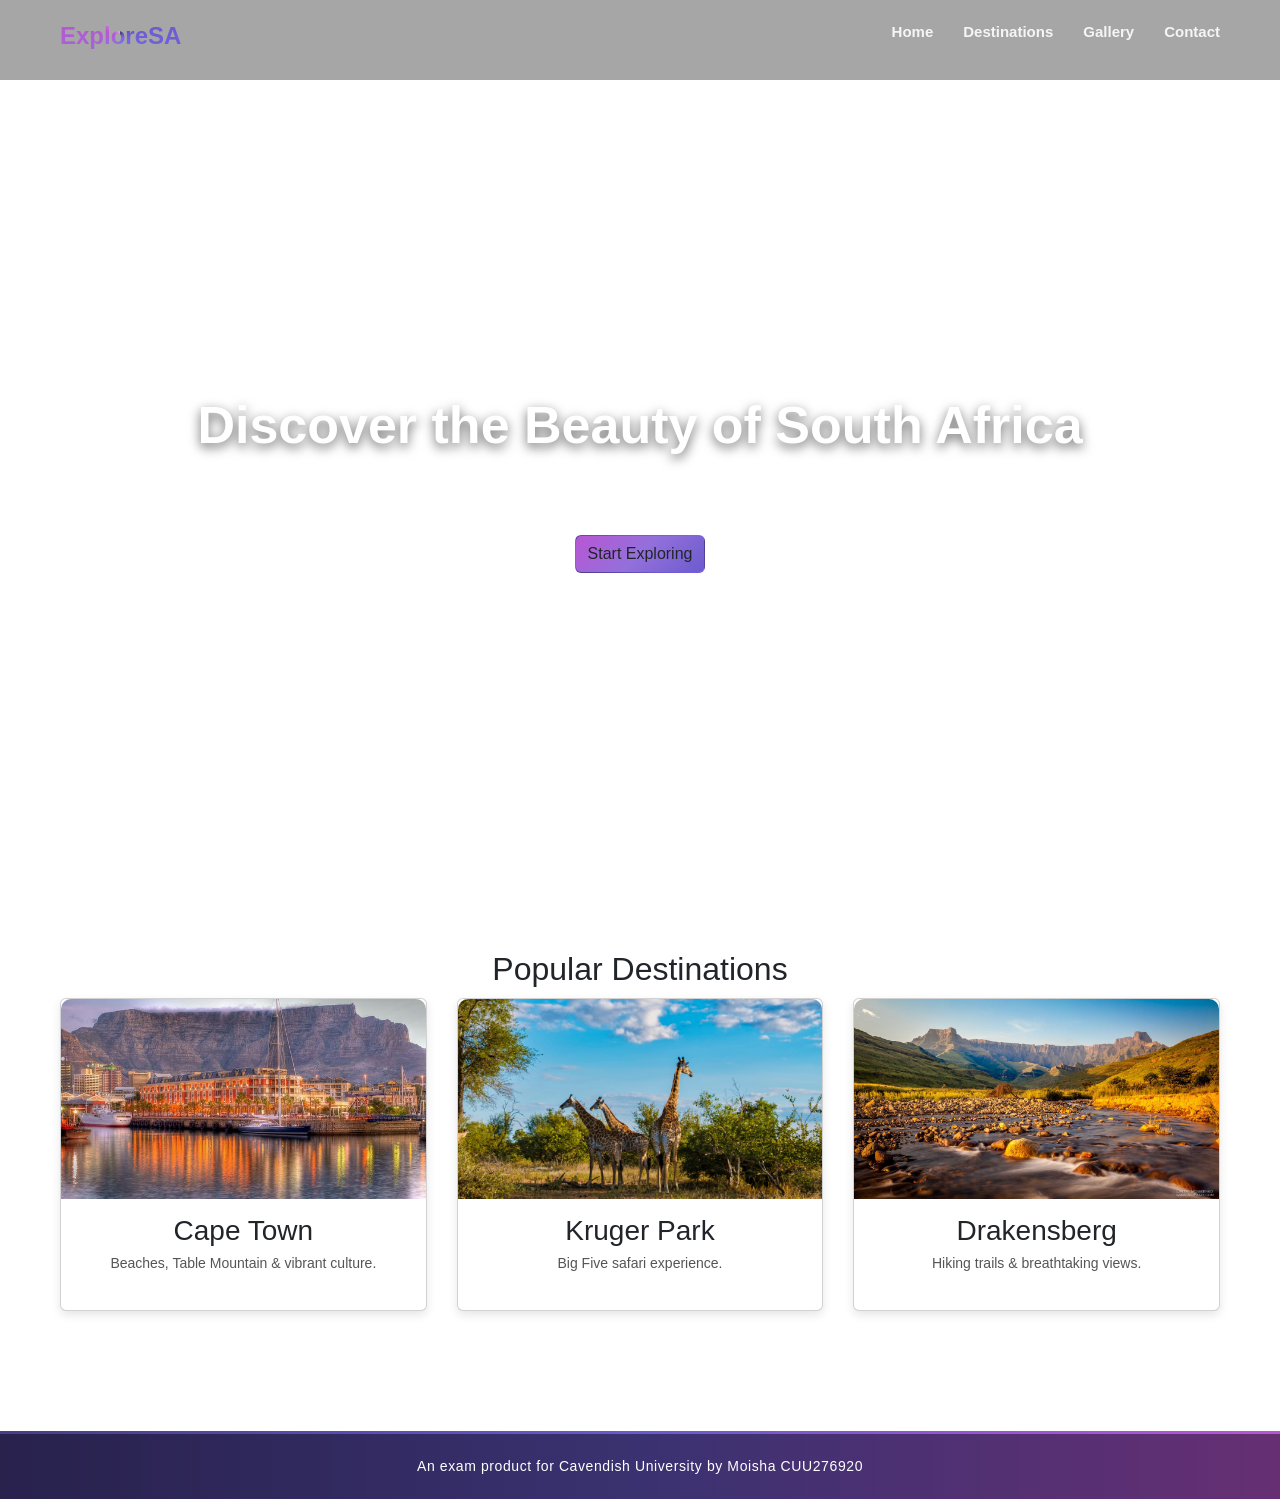
==== index.html @ c61aabde "Worked on the index ,style and added pictures and videos" ====
<!DOCTYPE html>
<html lang="en">
<head>
    <meta charset="UTF-8">
    <title>Explore South Africa</title>
    <link rel="stylesheet" href="style.css">
    <link href="https://cdn.jsdelivr.net/npm/bootstrap@5.3.8/dist/css/bootstrap.min.css" rel="stylesheet" integrity="sha384-sRIl4kxILFvY47J16cr9ZwB07vP4J8+LH7qKQnuqkuIAvNWLzeN8tE5YBujZqJLB" crossorigin="anonymous">
</head>
<body>
    <div class="container">
 <video autoplay muted loop class="bg-video">
        <source src="travel_hero.mp4" type="video/mp4">
    </video>
</div>
<header>
    <nav>
        <h2 class="logo">ExploreSA</h2>
        <ul>
            <li><a href="index.html">Home</a></li>
            <li><a href="destinations.html">Destinations</a></li>
            <li><a href="gallery.html">Gallery</a></li>
            <li><a href="contact.html">Contact</a></li>
        </ul>
    </nav>

    <section class="hero">
        <div>
        <h1>Discover the Beauty of South Africa</h1>
        </div>
        <p>Mountains, oceans, wildlife, culture — all in one place.</p>
        <a href="destinations.html" class="btn">Start Exploring</a>
    </section>
</header>

<section class="featured">
    <h2>Popular Destinations</h2>

    <div class="cards">
        <div class="card">
            <img src="Cape_town.jpg" alt="Table Mountain">
            <h3>Cape Town</h3>
            <p>Beaches, Table Mountain & vibrant culture.</p>
        </div>

        <div class="card">
            <img src="Kruger_park.jpg" alt="krugar park">
            <h3>Kruger Park</h3>
            <p>Big Five safari experience.</p>
        </div>

        <div class="card">
            <img src="drakensberg.jpg" alt="">
            <h3>Drakensberg</h3>
            <p>Hiking trails & breathtaking views.</p>
        </div>
    </div>
</section>
<footer>An exam product for Cavendish University by Moisha CUU276920</footer>
</body>
</html>
---- style.css ----
* {
    margin: 0;
    padding: 0;
    box-sizing: border-box;
    font-family: 'Poppins', sans-serif;
}

html {
    scroll-behavior: smooth;
    font-size: 100%;
}

body {
    background: #F7F9FC;
    color: #0D1B2A;
}

/* NAVIGATION */
nav {
    display: flex;
    justify-content: space-between;
    padding: 20px 60px;
    align-items: center;
    background: rgba(0, 0, 0, 0.35);
    backdrop-filter: blur(6px);
}

nav ul {
    display: flex;
    gap: 30px;
    list-style: none;
}

nav a {
    text-decoration: none;
    color: whitesmoke;
    font-weight: 600;
    font-size: 15px;
}

.logo {
    font-weight: bolder;
    font-size: 24px;
    color: transparent;
    background-image: conic-gradient(
        from 0deg,
        #483d8b 0%,
        #6a5acd 20%,
        #7b68ee 40%,
        #9370db 60%,
        #ba55d3 80%,
        #d8bfd8 100%
    );
    background-clip: text;
}

/* VIDEO BACKGROUND */
.bg-video {
    position: absolute;
    top: 0;
    left: 0;
    width: 100%;
    height: 100%;
    object-fit: cover;
    z-index: -1;
    filter: brightness(60%);
}

/* HERO SECTION */
.hero {
    height: 90vh;
    color: white;
    display: flex;
    flex-direction: column;
    justify-content: center;
    align-items: center;
    text-align: center;
    position: relative;
    overflow: hidden;
    padding: 0 20px;
}

.hero-content {
    position: relative;
    z-index: 2;
    max-width: 700px;
    transform: translateY(-60px);
}

.hero h1 {
    font-size: 52px;
    font-weight: 800;
    line-height: 1.1;
    margin-bottom: 15px;
    text-shadow: 0 4px 12px rgba(0,0,0,0.6);
}

.hero p {
    margin: 10px 0 28px;
    font-size: 18px;
}

/* PREMIUM BUTTON */
.btn {
    display: inline-block;
    padding: 14px 34px;
    font-size: 16px;
    font-weight: 600;
    color: #ffffff;
    text-decoration: none;
    border-radius: 8px;
    position: relative;
    overflow: hidden;
    background: linear-gradient(135deg, #483d8b, #6a5acd, #7b68ee);
    border: none;
    animation: slideIn 1s ease-out forwards;
    opacity: 0;
    transition: 0.3s ease;
}

.btn::before {
    content: "";
    position: absolute;
    inset: -2px;
    border-radius: inherit;
    background: linear-gradient(135deg, #ba55d3, #9370db, #6a5acd);
    z-index: -1;
}

.btn:hover {
    transform: translateY(-4px) scale(1.03);
    box-shadow: 0 0 18px rgba(186, 85, 211, 0.6);
}

.btn:hover::before {
    filter: brightness(1.3);
}

@keyframes slideIn {
    0% { transform: translateY(30px); opacity: 0; }
    100% { transform: translateY(0); opacity: 1; }
}

/* FEATURED DESTINATIONS */
.featured {
    padding: 60px;
    text-align: center;
}

.cards {
    display: grid;
    grid-template-columns: repeat(3, 1fr);
    gap: 30px;
    margin-top: 10px;
}

.card {
    background: white;
    border-radius: 10px;
    padding-bottom: 20px;
    box-shadow: 0 4px 10px rgba(0,0,0,0.1);
}

.card img {
    width: 100%;
    height: 200px;
    border-radius: 10px 10px 0 0;
    object-fit: cover;
}

.card h3 {
    margin: 15px 0 5px;
}

.card p {
    font-size: 14px;
    color: #555;
    padding: 0 15px;
}

/* RESPONSIVE IMAGES */
img {
    max-width: 100%;
    height: auto;
}

/* FOOTER */
footer {
    text-align: center;
    padding: 22px 0;
    margin-top: 60px;
    font-size: 14px;
    font-weight: 500;
    color: #ffffff;
    background: rgba(0, 0, 0, 0.45);
    backdrop-filter: blur(6px);
    letter-spacing: 0.6px;

    border-top: 3px solid transparent;
    background-image:
        linear-gradient(rgba(0,0,0,0.45), rgba(0,0,0,0.45)),
        linear-gradient(90deg, #483d8b, #6a5acd, #ba55d3);
    background-origin: border-box;
    background-clip: padding-box, border-box;

    animation: fadeInFooter 1s ease-out;
}

@keyframes fadeInFooter {
    from { opacity: 0; transform: translateY(20px); }
    to   { opacity: 1; transform: translateY(0); }
}

@media (max-width: 768px) {
    nav {
        flex-direction: column;
        gap: 12px;
        padding: 15px 20px;
    }

    nav ul {
        gap: 16px;
        flex-wrap: wrap;
        justify-content: center;
    }

    .hero {
        height: 65vh;
    }

    .hero-content {
        transform: translateY(-25px);
    }

    .hero h1 {
        font-size: 32px;
    }

    .hero p {
        font-size: 15px;
        margin-bottom: 22px;
    }

    .btn {
        padding: 12px 26px;
        font-size: 14px;
    }

    .cards {
    display: grid;
    grid-template-columns: repeat(3, 1fr);
    gap: 30px;
    margin-top: 10px;
}

    .card img {
        height: 170px;
    }

    .featured {
        padding: 40px 20px;
    }

    footer {
        font-size: 12px;
        padding: 16px 10px;
    }

    html {
        font-size: 92%;
    }
}
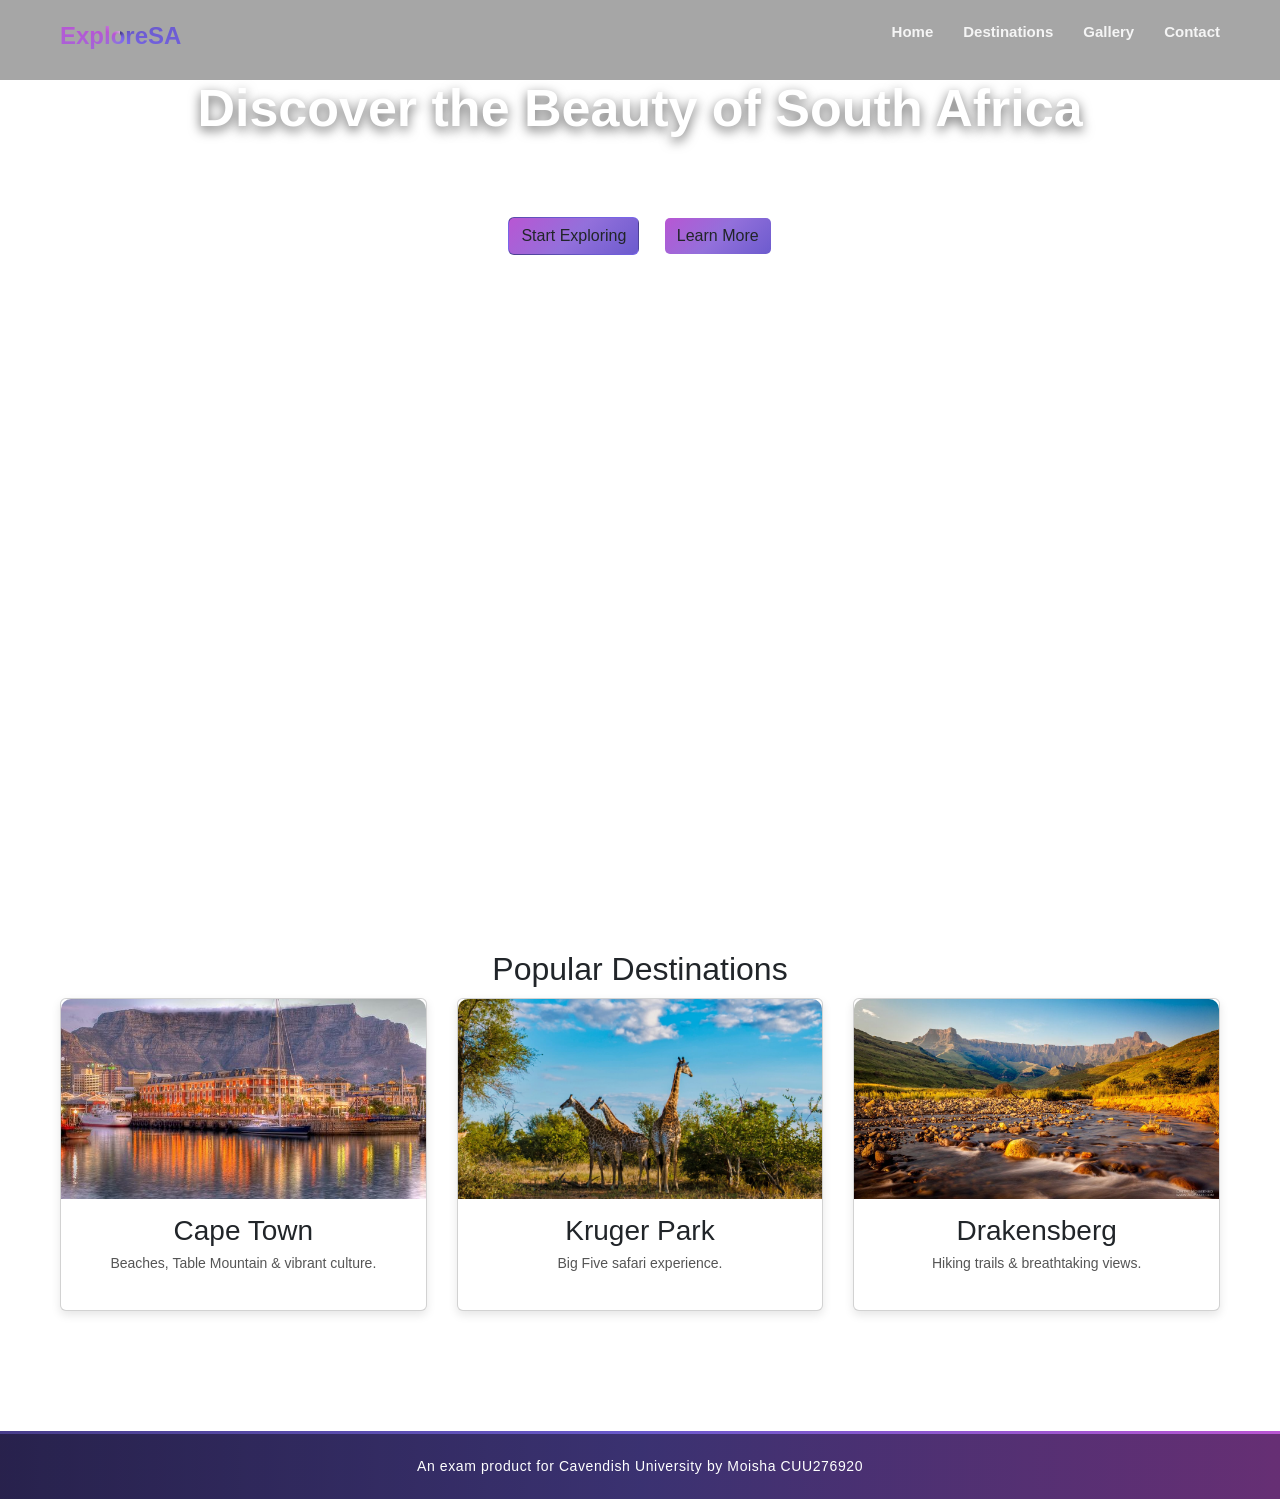
==== commit 7ad4155d: "Added the learn more button and styled it" ====
--- a/index.html
+++ b/index.html
@@ -9,7 +9,7 @@
 <body>
     <div class="container">
  <video autoplay muted loop class="bg-video">
-        <source src="travel_hero.mp4" type="video/mp4">
+        <source src="./images/travel_hero.mp4" type="video/mp4">
     </video>
 </div>
 <header>
@@ -28,7 +28,11 @@
         <h1>Discover the Beauty of South Africa</h1>
         </div>
         <p>Mountains, oceans, wildlife, culture — all in one place.</p>
+        <div class="col">
         <a href="destinations.html" class="btn">Start Exploring</a>
+        <a href="https://www.southafrica.net/" target="_blank" class="btn learn-more">Learn More</a>
+        </div>
+
     </section>
 </header>
 
@@ -37,19 +41,20 @@
 
     <div class="cards">
         <div class="card">
-            <img src="Cape_town.jpg" alt="Table Mountain">
-            <h3>Cape Town</h3>
+            <img src="./images/Cape_town.jpg" alt="Table Mountain">
+           <h3>Cape Town</h3>
             <p>Beaches, Table Mountain & vibrant culture.</p>
+           
         </div>
 
         <div class="card">
-            <img src="Kruger_park.jpg" alt="krugar park">
+            <img src="./images/Kruger_park.jpg" alt="krugar park">
             <h3>Kruger Park</h3>
             <p>Big Five safari experience.</p>
         </div>
 
         <div class="card">
-            <img src="drakensberg.jpg" alt="">
+            <img src="./images/drakensberg.jpg" alt="">
             <h3>Drakensberg</h3>
             <p>Hiking trails & breathtaking views.</p>
         </div>
--- a/style.css
+++ b/style.css
@@ -271,3 +271,325 @@
     }
 }
 
+/*destinations*/
+
+/* FILTER BAR */
+.filter-bar {
+    display: flex;
+    justify-content: space-between;
+    align-items: center;
+    padding: 25px 60px;
+    flex-wrap: wrap;
+    gap: 15px;
+}
+
+.filter-btn {
+    padding: 10px 18px;
+    border: none;
+    background: #eee;
+    border-radius: 6px;
+    cursor: pointer;
+    font-weight: 600;
+    transition: 0.3s;
+}
+
+.filter-btn.active,
+.filter-btn:hover {
+    background: #6a5acd;
+    color: white;
+}
+
+#searchInput {
+    padding: 10px 15px;
+    border-radius: 6px;
+    border: 1px solid #ccc;
+    width: 250px;
+}
+
+/* CARD HOVER ANIMATION */
+.card {
+    transition: transform 0.3s, box-shadow 0.3s;
+}
+
+.card:hover {
+    transform: translateY(-8px);
+    box-shadow: 0 6px 18px rgba(0,0,0,0.15);
+}
+
+/* PAGINATION */
+.pagination {
+    display: flex;
+    justify-content: center;
+    gap: 12px;
+    padding: 20px 0;
+}
+
+.page-btn {
+    padding: 10px 16px;
+    border: none;
+    background: #eee;
+    border-radius: 6px;
+    cursor: pointer;
+    font-weight: 600;
+}
+
+.page-btn.active {
+    background: #6a5acd;
+    color: white;
+}
+
+/* MAP SECTION */
+.map-section {
+    text-align: center;
+    padding: 60px 20px;
+}
+
+.map-img {
+    max-width: 600px;
+    width: 100%;
+    border-radius: 10px;
+}
+
+/* MODAL */
+.modal {
+    display: none;
+    position: fixed;
+    inset: 0;
+    background: rgba(0,0,0,0.6);
+    justify-content: center;
+    align-items: center;
+}
+
+.modal-content {
+    background: white;
+    padding: 30px;
+    border-radius: 10px;
+    width: 90%;
+    max-width: 400px;
+    text-align: center;
+}
+
+#closeModal {
+    float: right;
+    cursor: pointer;
+    font-size: 22px;
+}
+
+/* GALLERY GRID */
+.gallery-section {
+    padding: 40px 60px;
+}
+
+.gallery-grid {
+    display: grid;
+    grid-template-columns: repeat(3, 1fr);
+    gap: 18px;
+}
+
+.gallery-item {
+    overflow: hidden;
+    border-radius: 10px;
+    cursor: pointer;
+    transition: transform 0.3s, box-shadow 0.3s;
+}
+
+.gallery-item img {
+    width: 100%;
+    height: 260px;
+    object-fit: cover;
+    display: block;
+}
+
+.gallery-item:hover {
+    transform: scale(1.03);
+    box-shadow: 0 6px 18px rgba(0,0,0,0.15);
+}
+
+/* LIGHTBOX */
+.lightbox {
+    display: none;
+    position: fixed;
+    inset: 0;
+    background: rgba(0,0,0,0.85);
+    justify-content: center;
+    align-items: center;
+    flex-direction: column;
+    padding: 20px;
+}
+
+.lightbox img {
+    max-width: 90%;
+    max-height: 70vh;
+    border-radius: 10px;
+}
+
+#closeLightbox {
+    color: white;
+    font-size: 32px;
+    cursor: pointer;
+    align-self: flex-end;
+    margin-bottom: 10px;
+}
+
+#lightboxCaption {
+    color: white;
+    margin-top: 10px;
+    font-size: 16px;
+}
+
+/* RESPONSIVE GALLERY */
+@media (max-width: 900px) {
+    .gallery-grid {
+        grid-template-columns: repeat(2, 1fr);
+    }
+}
+
+@media (max-width: 600px) {
+    .gallery-grid {
+        grid-template-columns: 1fr;
+    }
+
+    .gallery-item img {
+        height: 220px;
+    }
+    
+    #gallerySearch {
+        width: 100%;
+    
+}
+ .info-card {
+        width: 100%;
+    }
+
+    .contact-form {
+        width: 100%;
+    }
+    .btn,
+    .learn-more {
+        display: block;
+        margin: 10px auto;
+        width: 80%;
+        text-align: center;
+    }
+}
+
+#gallerySearch {
+    padding: 12px 16px;
+    width: 260px;
+    border-radius: 8px;
+    border: 2px solid transparent;
+    background-image:
+        linear-gradient(#fff, #fff),
+        linear-gradient(135deg, #483d8b, #6a5acd, #ba55d3);
+    background-origin: border-box;
+    background-clip: padding-box, border-box;
+    font-size: 14px;
+    transition: 0.3s ease;
+}
+
+#gallerySearch:focus {
+    box-shadow: 0 0 12px rgba(106, 90, 205, 0.4);
+    outline: none;
+}
+/* CONTACT INFO CARDS */
+.contact-info {
+    display: flex;
+    justify-content: center;
+    gap: 30px;
+    padding: 40px 20px;
+    flex-wrap: wrap;
+}
+
+.info-card {
+    background: white;
+    padding: 20px 30px;
+    border-radius: 10px;
+    box-shadow: 0 4px 12px rgba(0,0,0,0.1);
+    text-align: center;
+    width: 250px;
+}
+
+.info-card h3 {
+    margin-bottom: 8px;
+}
+
+/* CONTACT FORM */
+.contact-section {
+    text-align: center;
+    padding: 40px 20px;
+}
+
+.contact-form {
+    max-width: 500px;
+    margin: auto;
+    display: flex;
+    flex-direction: column;
+    gap: 15px;
+}
+
+.contact-form input,
+.contact-form textarea {
+    padding: 14px;
+    border-radius: 8px;
+    border: 1px solid #ccc;
+    font-size: 15px;
+    background: #f8f8f8;
+    transition: 0.3s ease;
+}
+
+.contact-form input:focus,
+.contact-form textarea:focus {
+    border-color: #6a5acd;
+    background: white;
+    outline: none;
+    box-shadow: 0 0 8px rgba(106, 90, 205, 0.25);
+}
+
+.contact-form textarea {
+    height: 140px;
+    resize: none;
+}
+
+.form-status {
+    margin-top: 10px;
+    font-weight: 600;
+}
+
+/* MAP */
+.map-section {
+    text-align: center;
+    padding: 60px 20px;
+    display: flex;
+    flex-direction: column;
+    align-items: center;
+}
+
+.map-frame {
+    width: 100%;
+    max-width: 600px;
+    height: 350px;
+    border: none;
+    border-radius: 10px;
+    margin-top: 20px;
+}
+
+.fade {
+    animation: fadeIn 0.4s ease;
+}
+
+@keyframes fadeIn {
+    from { opacity: 0; transform: translateY(10px); }
+    to { opacity: 1; transform: translateY(0); }
+}
+.learn-more {
+    background: transparent;
+    border: 2px solid #ffffff;
+    margin-left: 20px;
+}
+
+.learn-more:hover {
+    background: rgba(255, 255, 255, 0.15);
+    transform: translateY(-4px) scale(1.03);
+}
+
+
